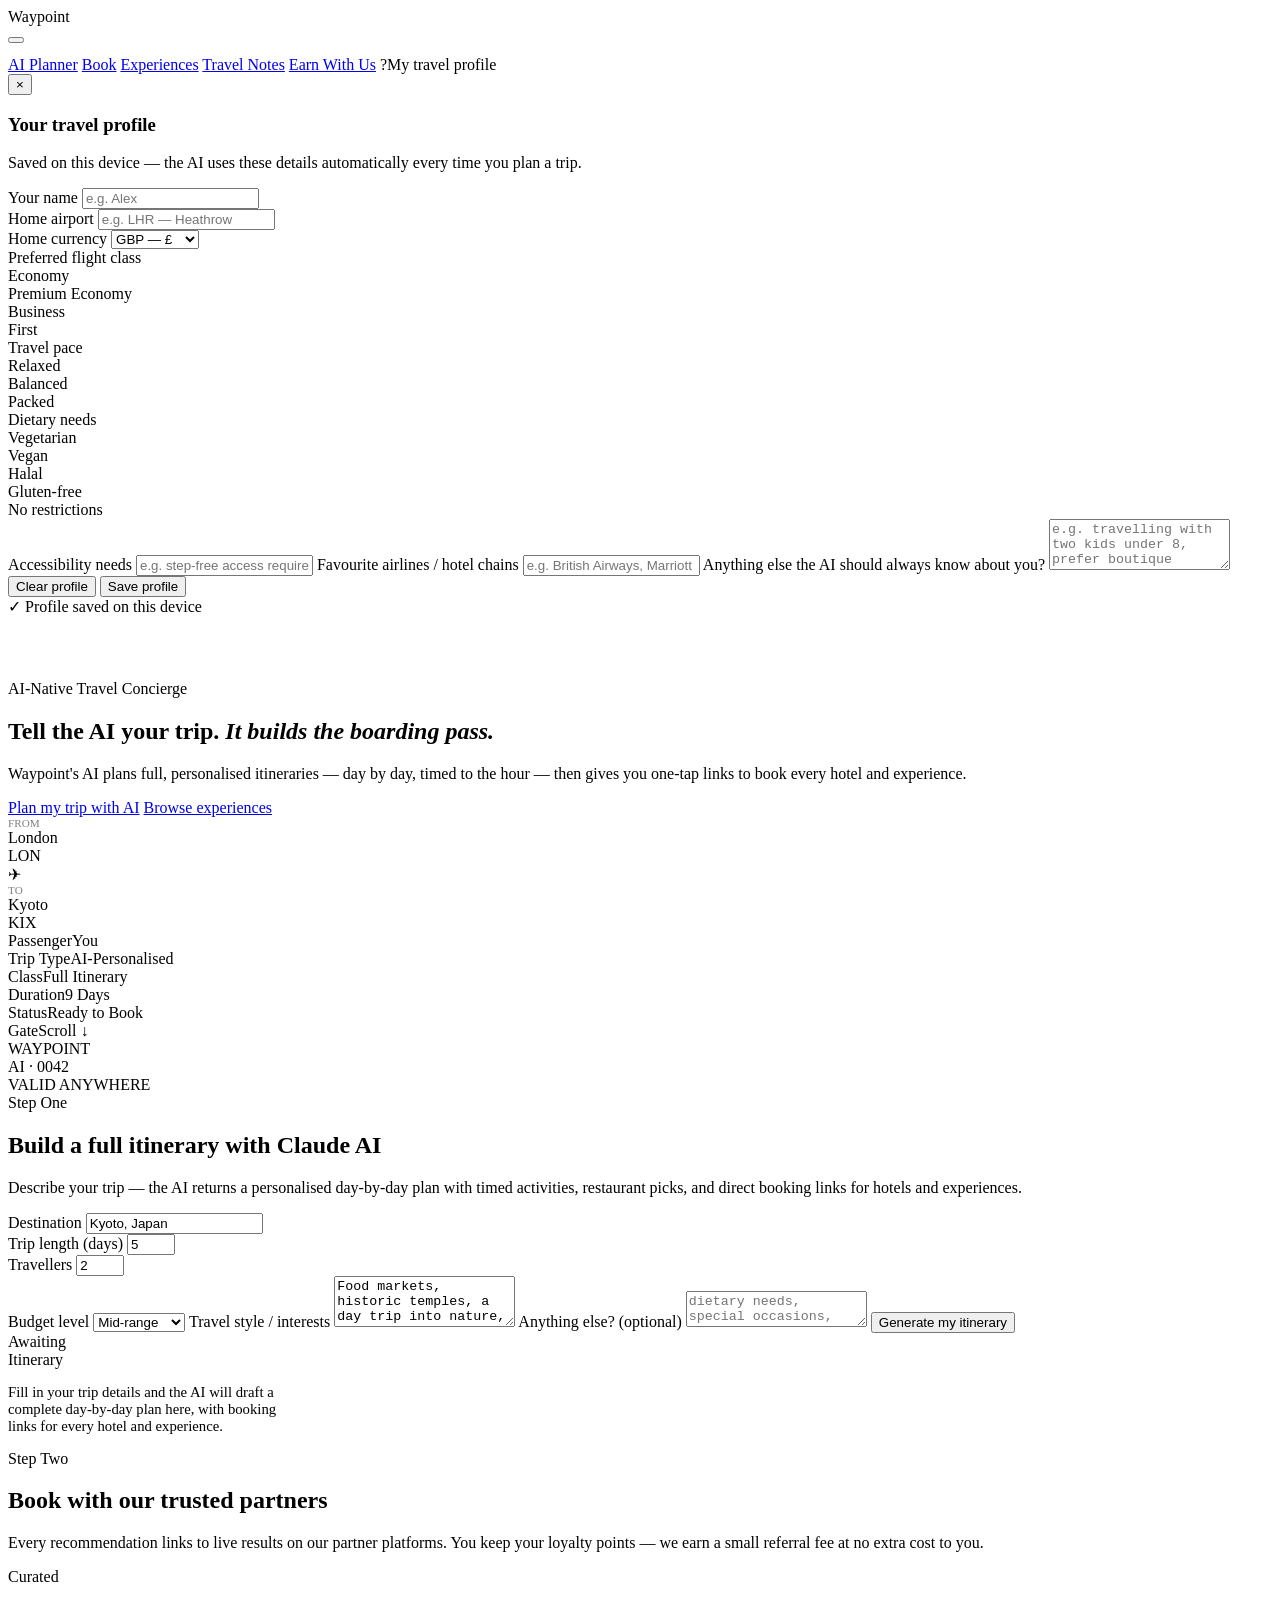
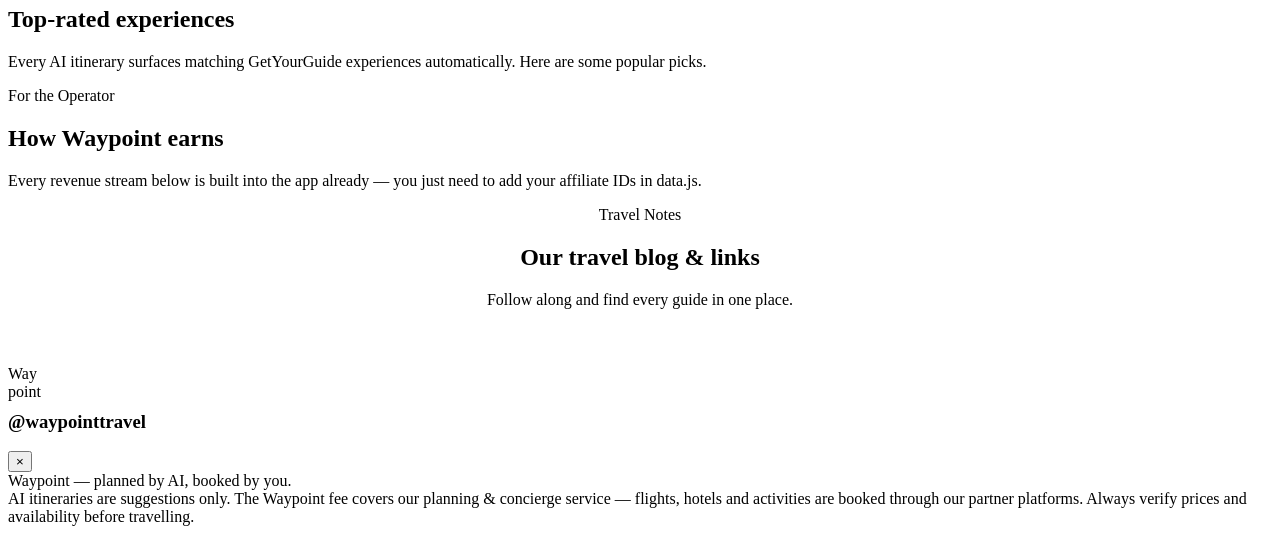
==== index (1).html @ 5927e300 "Add files via upload" ====
<!DOCTYPE html>
<html lang="en">
<head>
  <meta charset="UTF-8">
  <meta name="viewport" content="width=device-width, initial-scale=1.0">
  <title>Waypoint — AI Travel Concierge</title>
  <link rel="preconnect" href="https://fonts.googleapis.com">
  <link href="https://fonts.googleapis.com/css2?family=Fraunces:opsz,wght@9..144,300..900&family=Inter:wght@400;500;600;700&family=Space+Mono:wght@400;700&display=swap" rel="stylesheet">
  <link rel="stylesheet" href="style.css">
</head>
<body>

<!-- ═══ NAV ═══════════════════════════════════════════════ -->
<nav>
  <div class="logo">Way<span>point</span></div>
  <button class="burger" id="burgerBtn" aria-label="Toggle menu">
    <span></span><span></span><span></span>
  </button>
  <div class="links" id="navLinks">
    <a href="#planner">AI Planner</a>
    <a href="#book">Book</a>
    <a href="#experiences">Experiences</a>
    <a href="#blog">Travel Notes</a>
    <a href="#monetize" class="btn ghost" style="display:inline-block;">Earn With Us</a>
    <a class="profile-trigger" id="profileTrigger" style="display:inline-flex;margin-top:12px;">
      <span class="avatar" id="avatarInitial">?</span>
      <span id="profileLabel">My travel profile</span>
    </a>
  </div>
</nav>

<!-- ═══ PROFILE OVERLAY ════════════════════════════════════ -->
<div class="profile-overlay" id="profileOverlay">
  <div class="profile-panel">
    <button class="close-x" id="closeProfile">&times;</button>
    <h3>Your travel profile</h3>
    <p class="sub">Saved on this device — the AI uses these details automatically every time you plan a trip.</p>

    <label>Your name</label>
    <input id="p-name" placeholder="e.g. Alex">

    <div class="profile-row2">
      <div>
        <label>Home airport</label>
        <input id="p-airport" placeholder="e.g. LHR — Heathrow">
      </div>
      <div>
        <label>Home currency</label>
        <select id="p-currency">
          <option>GBP — £</option>
          <option>USD — $</option>
          <option>EUR — €</option>
          <option>AUD — A$</option>
          <option>CAD — C$</option>
          <option>JPY — ¥</option>
        </select>
      </div>
    </div>

    <label>Preferred flight class</label>
    <div class="chip-group" data-group="flightClass">
      <div class="chip" data-value="Economy">Economy</div>
      <div class="chip" data-value="Premium Economy">Premium Economy</div>
      <div class="chip" data-value="Business">Business</div>
      <div class="chip" data-value="First">First</div>
    </div>

    <label>Travel pace</label>
    <div class="chip-group" data-group="pace">
      <div class="chip" data-value="Relaxed — few activities, lots of downtime">Relaxed</div>
      <div class="chip" data-value="Balanced — mix of activities and free time">Balanced</div>
      <div class="chip" data-value="Packed — see and do as much as possible">Packed</div>
    </div>

    <label>Dietary needs</label>
    <div class="chip-group" data-group="diet" data-multi="true">
      <div class="chip" data-value="Vegetarian">Vegetarian</div>
      <div class="chip" data-value="Vegan">Vegan</div>
      <div class="chip" data-value="Halal">Halal</div>
      <div class="chip" data-value="Gluten-free">Gluten-free</div>
      <div class="chip" data-value="No restrictions">No restrictions</div>
    </div>

    <label>Accessibility needs</label>
    <input id="p-accessibility" placeholder="e.g. step-free access required">

    <label>Favourite airlines / hotel chains</label>
    <input id="p-loyalty" placeholder="e.g. British Airways, Marriott Bonvoy">

    <label>Anything else the AI should always know about you?</label>
    <textarea id="p-notes" rows="3" placeholder="e.g. travelling with two kids under 8, prefer boutique hotels, allergic to shellfish"></textarea>

    <div class="profile-actions">
      <button class="btn-secondary" id="clearProfile" type="button">Clear profile</button>
      <button class="btn" id="saveProfile" type="button">Save profile</button>
    </div>
  </div>
</div>
<div class="saved-toast" id="savedToast">✓ Profile saved on this device</div>


<!-- ═══ HERO ════════════════════════════════════════════════ -->
<section class="hero" style="padding-top:64px;">
  <div>
    <div class="eyebrow">AI-Native Travel Concierge</div>
    <h1>Tell the AI your trip. <em>It builds the boarding pass.</em></h1>
    <p>Waypoint's AI plans full, personalised itineraries — day by day, timed to the hour — then gives you one-tap links to book every hotel and experience.</p>
    <div class="cta-row">
      <a href="#planner" class="btn">Plan my trip with AI</a>
      <a href="#experiences" class="btn ghost">Browse experiences</a>
    </div>
  </div>
  <div class="pass">
    <div class="pass-main">
      <div class="pass-row">
        <div>
          <div class="mono" style="opacity:0.5;font-size:0.7rem;">FROM</div>
          <div class="city">London</div>
          <div class="code">LON</div>
        </div>
        <div class="pass-arrow">✈</div>
        <div>
          <div class="mono" style="opacity:0.5;font-size:0.7rem;">TO</div>
          <div class="city">Kyoto</div>
          <div class="code">KIX</div>
        </div>
      </div>
      <div class="pass-meta">
        <div><label>Passenger</label>You</div>
        <div><label>Trip Type</label>AI-Personalised</div>
        <div><label>Class</label>Full Itinerary</div>
        <div><label>Duration</label>9 Days</div>
        <div><label>Status</label>Ready to Book</div>
        <div><label>Gate</label>Scroll ↓</div>
      </div>
    </div>
    <div class="pass-stub">
      <div class="mono">WAYPOINT</div>
      <div class="stub-code mono">AI · 0042</div>
      <div class="mono">VALID&nbsp;ANYWHERE</div>
    </div>
  </div>
</section>


<!-- ═══ AI PLANNER ══════════════════════════════════════════ -->
<section id="planner">
  <div class="section-head">
    <div class="eyebrow">Step One</div>
    <h2>Build a full itinerary with Claude AI</h2>
    <p>Describe your trip — the AI returns a personalised day-by-day plan with timed activities, restaurant picks, and direct booking links for hotels and experiences.</p>
  </div>

  <div class="planner">
    <div class="planner-form">
      <label>Destination</label>
      <input id="destination" placeholder="e.g. Kyoto, Japan" value="Kyoto, Japan">

      <div class="row2">
        <div>
          <label>Trip length (days)</label>
          <input id="days" type="number" min="1" max="21" value="5">
        </div>
        <div>
          <label>Travellers</label>
          <input id="travellers" type="number" min="1" max="12" value="2">
        </div>
      </div>

      <label>Budget level</label>
      <select id="budget">
        <option>Backpacker</option>
        <option selected>Mid-range</option>
        <option>Luxury</option>
      </select>

      <label>Travel style / interests</label>
      <textarea id="interests" rows="3" placeholder="e.g. food, temples, hiking, photography">Food markets, historic temples, a day trip into nature, photography spots</textarea>

      <label>Anything else? (optional)</label>
      <textarea id="notes" rows="2" placeholder="dietary needs, special occasions, accessibility..."></textarea>

      <button class="btn" id="generateBtn">Generate my itinerary</button>
    </div>

    <div class="planner-result" id="result">
      <div class="placeholder">
        <div class="stamp">Awaiting<br>Itinerary</div>
        <p style="max-width:280px;font-size:0.92rem;">Fill in your trip details and the AI will draft a complete day-by-day plan here, with booking links for every hotel and experience.</p>
      </div>
    </div>
  </div>
</section>


<!-- ═══ COMPARE & BOOK ══════════════════════════════════════ -->
<section id="book">
  <div class="section-head">
    <div class="eyebrow">Step Two</div>
    <h2>Book with our trusted partners</h2>
    <p>Every recommendation links to live results on our partner platforms. You keep your loyalty points — we earn a small referral fee at no extra cost to you.</p>
  </div>
  <div class="partner-grid" id="partnerGrid">
    <!-- Built by app.js from PARTNERS in data.js -->
  </div>
</section>


<!-- ═══ EXPERIENCES ══════════════════════════════════════════ -->
<section id="experiences">
  <div class="section-head">
    <div class="eyebrow">Curated</div>
    <h2>Top-rated experiences</h2>
    <p>Every AI itinerary surfaces matching GetYourGuide experiences automatically. Here are some popular picks.</p>
  </div>
  <div class="grid3" id="experiencesGrid">
    <!-- Built by app.js from FEATURED_EXPERIENCES in data.js -->
  </div>
</section>


<!-- ═══ EARN WITH US (MONETIZATION) ═════════════════════════ -->
<section id="monetize">
  <div class="section-head">
    <div class="eyebrow">For the Operator</div>
    <h2>How Waypoint earns</h2>
    <p>Every revenue stream below is built into the app already — you just need to add your affiliate IDs in data.js.</p>
  </div>
  <div class="monetize-list" id="monetizeList">
    <!-- Built by app.js from MONETIZE_ITEMS in data.js -->
  </div>
</section>


<!-- ═══ BLOG / LINKTREE ══════════════════════════════════════ -->
<section id="blog">
  <div class="section-head" style="margin:0 auto 56px;text-align:center;">
    <div class="eyebrow" style="margin:0 auto 18px;justify-content:center;">Travel Notes</div>
    <h2>Our travel blog &amp; links</h2>
    <p>Follow along and find every guide in one place.</p>
  </div>
  <div class="linktree">
    <div class="lt-header">
      <div class="stamp">Way<br>point</div>
      <h3 style="margin-top:10px;">@waypointtravel</h3>
    </div>
    <!-- Built by app.js from BLOG_LINKS in data.js -->
    <div id="blogLinks"></div>
  </div>
</section>


<!-- ═══ CHECKOUT OVERLAY ════════════════════════════════════ -->
<div class="checkout-overlay" id="checkoutOverlay">
  <div class="checkout-panel" id="checkoutPanel">
    <button class="close-x" id="closeCheckout">&times;</button>
    <div id="checkoutContent"></div>
  </div>
</div>


<!-- ═══ FOOTER ══════════════════════════════════════════════ -->
<footer>
  <div>Waypoint — planned by AI, booked by you.</div>
  <div class="mono">AI itineraries are suggestions only. The Waypoint fee covers our planning &amp; concierge service — flights, hotels and activities are booked through our partner platforms. Always verify prices and availability before travelling.</div>
</footer>


<!-- Scripts: data.js first (defines constants), then app.js (uses them) -->
<script src="data.js"></script>
<script src="app.js"></script>
</body>
</html>
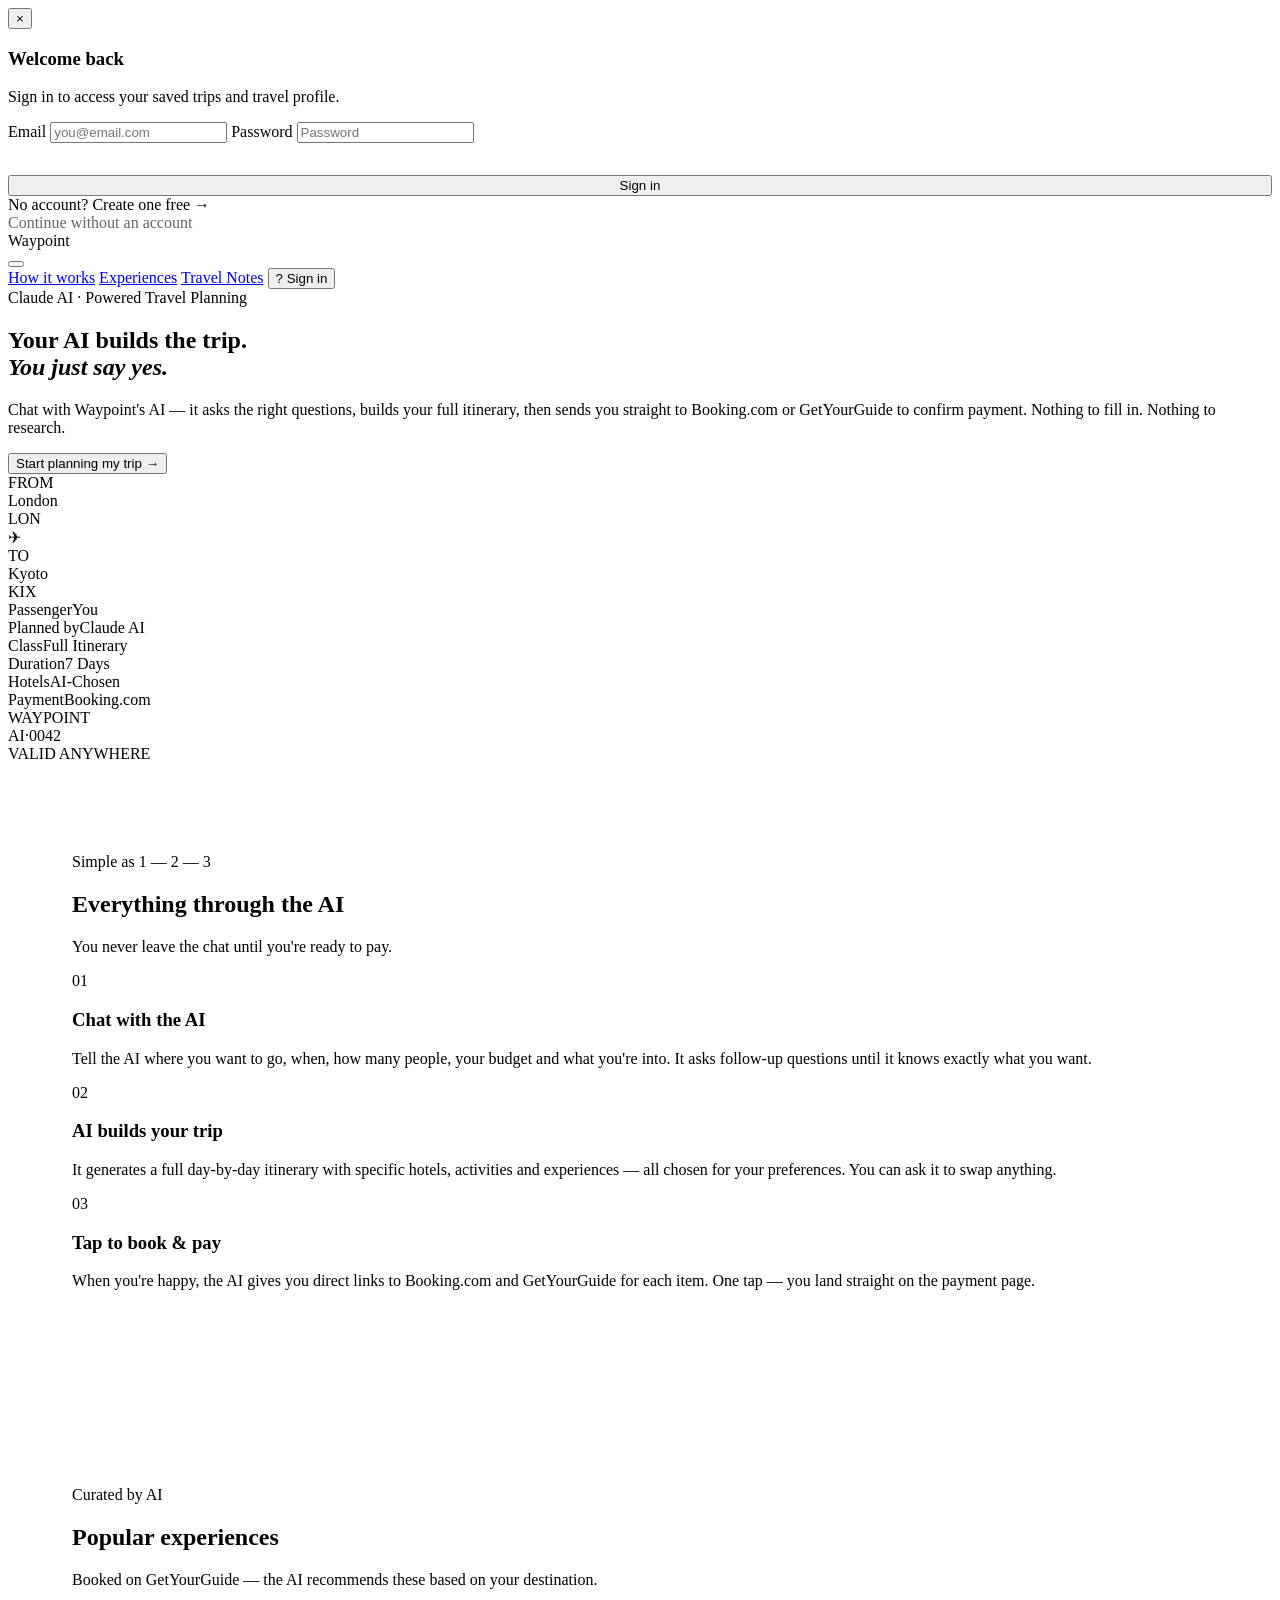
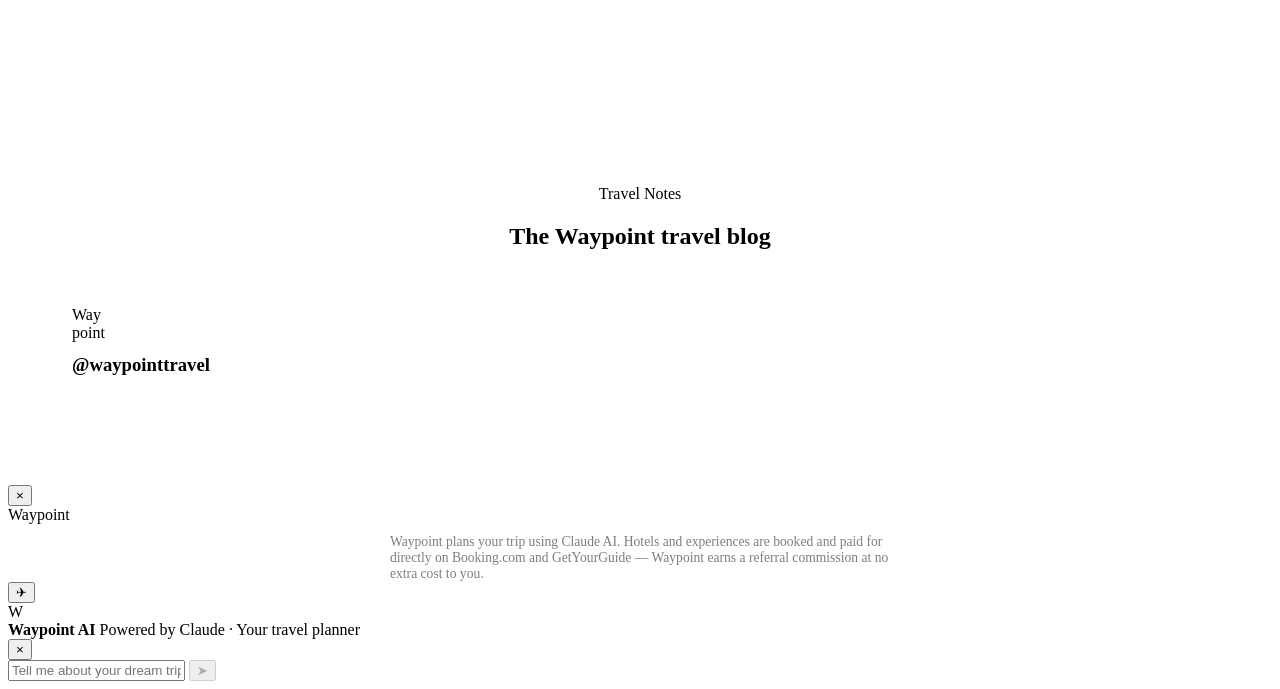
==== commit bb3e9e7c: "Add files via upload" ====
--- a/index (1).html
+++ b/index (1).html
@@ -10,264 +10,252 @@
 </head>
 <body>
 
-<!-- ═══ NAV ═══════════════════════════════════════════════ -->
-<nav>
+<!-- ═══ AUTH OVERLAY ═══════════════════════════════════════ -->
+<div class="modal-overlay" id="authOverlay">
+  <div class="modal-panel">
+    <button class="close-x" id="closeAuth">&times;</button>
+
+    <!-- Sign in -->
+    <div id="viewSignIn">
+      <h3>Welcome back</h3>
+      <p class="modal-sub">Sign in to access your saved trips and travel profile.</p>
+      <label>Email</label>
+      <input id="siEmail" type="email" placeholder="you@email.com">
+      <label>Password</label>
+      <input id="siPassword" type="password" placeholder="Password">
+      <p class="auth-error" id="siError"></p>
+      <button class="btn" id="signInBtn" style="width:100%;margin-top:16px;">Sign in</button>
+      <div class="auth-switch">
+        No account? <span id="goSignUp">Create one free →</span>
+      </div>
+      <div class="auth-switch">
+        <span id="continueGuest" style="opacity:0.6;cursor:pointer;">Continue without an account</span>
+      </div>
+    </div>
+
+    <!-- Sign up -->
+    <div id="viewSignUp" style="display:none">
+      <h3>Create your account</h3>
+      <p class="modal-sub">Free forever. Save your trips and profile across all devices.</p>
+      <label>Your name</label>
+      <input id="suName" placeholder="e.g. Alex">
+      <label>Email</label>
+      <input id="suEmail" type="email" placeholder="you@email.com">
+      <label>Password</label>
+      <input id="suPassword" type="password" placeholder="At least 6 characters">
+      <p class="auth-error" id="suError"></p>
+      <button class="btn" id="signUpBtn" style="width:100%;margin-top:16px;">Create account</button>
+      <div class="auth-switch">
+        Already have one? <span id="goSignIn">Sign in →</span>
+      </div>
+    </div>
+
+    <!-- Signed in — profile -->
+    <div id="viewProfile" style="display:none">
+      <div class="profile-user-row">
+        <div class="profile-avatar-lg" id="profileAvatarLg">?</div>
+        <div>
+          <div class="profile-name" id="profileName"></div>
+          <div class="profile-email" id="profileEmail"></div>
+        </div>
+      </div>
+      <h3 style="font-size:1.2rem;margin-bottom:4px;">Travel profile</h3>
+      <p class="modal-sub">The AI chatbot uses these automatically.</p>
+
+      <label>Home airport</label>
+      <input id="pAirport" placeholder="e.g. LHR — Heathrow">
+
+      <div class="row2">
+        <div>
+          <label>Currency</label>
+          <select id="pCurrency">
+            <option>GBP — £</option><option>USD — $</option>
+            <option>EUR — €</option><option>AUD — A$</option>
+          </select>
+        </div>
+        <div>
+          <label>Flight class</label>
+          <select id="pFlight">
+            <option value="">Any</option>
+            <option>Economy</option><option>Premium Economy</option>
+            <option>Business</option><option>First</option>
+          </select>
+        </div>
+      </div>
+
+      <label>Travel pace</label>
+      <div class="chip-group" data-group="pace">
+        <span class="chip" data-value="Relaxed">Relaxed</span>
+        <span class="chip" data-value="Balanced">Balanced</span>
+        <span class="chip" data-value="Packed">Packed</span>
+      </div>
+
+      <label>Dietary needs</label>
+      <div class="chip-group" data-group="diet" data-multi="true">
+        <span class="chip" data-value="Vegetarian">Vegetarian</span>
+        <span class="chip" data-value="Vegan">Vegan</span>
+        <span class="chip" data-value="Halal">Halal</span>
+        <span class="chip" data-value="Gluten-free">Gluten-free</span>
+        <span class="chip" data-value="No restrictions">None</span>
+      </div>
+
+      <label>Anything the AI should always know?</label>
+      <textarea id="pNotes" rows="2" placeholder="e.g. travelling with 2 kids, prefer boutique hotels, shellfish allergy"></textarea>
+
+      <div class="profile-actions">
+        <button class="btn-ghost" id="signOutBtn">Sign out</button>
+        <button class="btn" id="saveProfileBtn">Save profile</button>
+      </div>
+    </div>
+  </div>
+</div>
+
+<div class="toast" id="toast"></div>
+
+<!-- ═══ NAV ════════════════════════════════════════════════ -->
+<nav id="mainNav">
   <div class="logo">Way<span>point</span></div>
-  <button class="burger" id="burgerBtn" aria-label="Toggle menu">
-    <span></span><span></span><span></span>
-  </button>
-  <div class="links" id="navLinks">
-    <a href="#planner">AI Planner</a>
-    <a href="#book">Book</a>
+  <button class="burger" id="burgerBtn"><span></span><span></span><span></span></button>
+  <div class="nav-links" id="navLinks">
+    <a href="#how">How it works</a>
     <a href="#experiences">Experiences</a>
     <a href="#blog">Travel Notes</a>
-    <a href="#monetize" class="btn ghost" style="display:inline-block;">Earn With Us</a>
-    <a class="profile-trigger" id="profileTrigger" style="display:inline-flex;margin-top:12px;">
-      <span class="avatar" id="avatarInitial">?</span>
-      <span id="profileLabel">My travel profile</span>
-    </a>
+    <button class="nav-auth-btn" id="authBtn">
+      <span class="nav-avatar" id="navAvatar">?</span>
+      <span id="navLabel">Sign in</span>
+    </button>
   </div>
 </nav>
 
-<!-- ═══ PROFILE OVERLAY ════════════════════════════════════ -->
-<div class="profile-overlay" id="profileOverlay">
-  <div class="profile-panel">
-    <button class="close-x" id="closeProfile">&times;</button>
-    <h3>Your travel profile</h3>
-    <p class="sub">Saved on this device — the AI uses these details automatically every time you plan a trip.</p>
-
-    <label>Your name</label>
-    <input id="p-name" placeholder="e.g. Alex">
-
-    <div class="profile-row2">
-      <div>
-        <label>Home airport</label>
-        <input id="p-airport" placeholder="e.g. LHR — Heathrow">
-      </div>
-      <div>
-        <label>Home currency</label>
-        <select id="p-currency">
-          <option>GBP — £</option>
-          <option>USD — $</option>
-          <option>EUR — €</option>
-          <option>AUD — A$</option>
-          <option>CAD — C$</option>
-          <option>JPY — ¥</option>
-        </select>
-      </div>
-    </div>
-
-    <label>Preferred flight class</label>
-    <div class="chip-group" data-group="flightClass">
-      <div class="chip" data-value="Economy">Economy</div>
-      <div class="chip" data-value="Premium Economy">Premium Economy</div>
-      <div class="chip" data-value="Business">Business</div>
-      <div class="chip" data-value="First">First</div>
-    </div>
-
-    <label>Travel pace</label>
-    <div class="chip-group" data-group="pace">
-      <div class="chip" data-value="Relaxed — few activities, lots of downtime">Relaxed</div>
-      <div class="chip" data-value="Balanced — mix of activities and free time">Balanced</div>
-      <div class="chip" data-value="Packed — see and do as much as possible">Packed</div>
-    </div>
-
-    <label>Dietary needs</label>
-    <div class="chip-group" data-group="diet" data-multi="true">
-      <div class="chip" data-value="Vegetarian">Vegetarian</div>
-      <div class="chip" data-value="Vegan">Vegan</div>
-      <div class="chip" data-value="Halal">Halal</div>
-      <div class="chip" data-value="Gluten-free">Gluten-free</div>
-      <div class="chip" data-value="No restrictions">No restrictions</div>
-    </div>
-
-    <label>Accessibility needs</label>
-    <input id="p-accessibility" placeholder="e.g. step-free access required">
-
-    <label>Favourite airlines / hotel chains</label>
-    <input id="p-loyalty" placeholder="e.g. British Airways, Marriott Bonvoy">
-
-    <label>Anything else the AI should always know about you?</label>
-    <textarea id="p-notes" rows="3" placeholder="e.g. travelling with two kids under 8, prefer boutique hotels, allergic to shellfish"></textarea>
-
-    <div class="profile-actions">
-      <button class="btn-secondary" id="clearProfile" type="button">Clear profile</button>
-      <button class="btn" id="saveProfile" type="button">Save profile</button>
-    </div>
-  </div>
-</div>
-<div class="saved-toast" id="savedToast">✓ Profile saved on this device</div>
-
-
 <!-- ═══ HERO ════════════════════════════════════════════════ -->
-<section class="hero" style="padding-top:64px;">
-  <div>
-    <div class="eyebrow">AI-Native Travel Concierge</div>
-    <h1>Tell the AI your trip. <em>It builds the boarding pass.</em></h1>
-    <p>Waypoint's AI plans full, personalised itineraries — day by day, timed to the hour — then gives you one-tap links to book every hotel and experience.</p>
-    <div class="cta-row">
-      <a href="#planner" class="btn">Plan my trip with AI</a>
-      <a href="#experiences" class="btn ghost">Browse experiences</a>
-    </div>
+<section class="hero">
+  <div class="hero-text">
+    <div class="eyebrow">Claude AI · Powered Travel Planning</div>
+    <h1>Your AI builds the trip.<br><em>You just say yes.</em></h1>
+    <p>Chat with Waypoint's AI — it asks the right questions, builds your full itinerary, then sends you straight to Booking.com or GetYourGuide to confirm payment. Nothing to fill in. Nothing to research.</p>
+    <button class="btn btn-lg" id="heroStartChat">Start planning my trip →</button>
   </div>
   <div class="pass">
     <div class="pass-main">
       <div class="pass-row">
         <div>
-          <div class="mono" style="opacity:0.5;font-size:0.7rem;">FROM</div>
+          <div class="pass-label">FROM</div>
           <div class="city">London</div>
           <div class="code">LON</div>
         </div>
         <div class="pass-arrow">✈</div>
         <div>
-          <div class="mono" style="opacity:0.5;font-size:0.7rem;">TO</div>
+          <div class="pass-label">TO</div>
           <div class="city">Kyoto</div>
           <div class="code">KIX</div>
         </div>
       </div>
       <div class="pass-meta">
         <div><label>Passenger</label>You</div>
-        <div><label>Trip Type</label>AI-Personalised</div>
+        <div><label>Planned by</label>Claude AI</div>
         <div><label>Class</label>Full Itinerary</div>
-        <div><label>Duration</label>9 Days</div>
-        <div><label>Status</label>Ready to Book</div>
-        <div><label>Gate</label>Scroll ↓</div>
+        <div><label>Duration</label>7 Days</div>
+        <div><label>Hotels</label>AI-Chosen</div>
+        <div><label>Payment</label>Booking.com</div>
       </div>
     </div>
     <div class="pass-stub">
       <div class="mono">WAYPOINT</div>
-      <div class="stub-code mono">AI · 0042</div>
-      <div class="mono">VALID&nbsp;ANYWHERE</div>
-    </div>
-  </div>
-</section>
-
-
-<!-- ═══ AI PLANNER ══════════════════════════════════════════ -->
-<section id="planner">
+      <div class="stub-code mono">AI·0042</div>
+      <div class="mono">VALID ANYWHERE</div>
+    </div>
+  </div>
+</section>
+
+<!-- ═══ HOW IT WORKS ════════════════════════════════════════ -->
+<section id="how" style="padding:90px 5vw;">
   <div class="section-head">
-    <div class="eyebrow">Step One</div>
-    <h2>Build a full itinerary with Claude AI</h2>
-    <p>Describe your trip — the AI returns a personalised day-by-day plan with timed activities, restaurant picks, and direct booking links for hotels and experiences.</p>
-  </div>
-
-  <div class="planner">
-    <div class="planner-form">
-      <label>Destination</label>
-      <input id="destination" placeholder="e.g. Kyoto, Japan" value="Kyoto, Japan">
-
-      <div class="row2">
-        <div>
-          <label>Trip length (days)</label>
-          <input id="days" type="number" min="1" max="21" value="5">
-        </div>
-        <div>
-          <label>Travellers</label>
-          <input id="travellers" type="number" min="1" max="12" value="2">
-        </div>
-      </div>
-
-      <label>Budget level</label>
-      <select id="budget">
-        <option>Backpacker</option>
-        <option selected>Mid-range</option>
-        <option>Luxury</option>
-      </select>
-
-      <label>Travel style / interests</label>
-      <textarea id="interests" rows="3" placeholder="e.g. food, temples, hiking, photography">Food markets, historic temples, a day trip into nature, photography spots</textarea>
-
-      <label>Anything else? (optional)</label>
-      <textarea id="notes" rows="2" placeholder="dietary needs, special occasions, accessibility..."></textarea>
-
-      <button class="btn" id="generateBtn">Generate my itinerary</button>
-    </div>
-
-    <div class="planner-result" id="result">
-      <div class="placeholder">
-        <div class="stamp">Awaiting<br>Itinerary</div>
-        <p style="max-width:280px;font-size:0.92rem;">Fill in your trip details and the AI will draft a complete day-by-day plan here, with booking links for every hotel and experience.</p>
-      </div>
-    </div>
-  </div>
-</section>
-
-
-<!-- ═══ COMPARE & BOOK ══════════════════════════════════════ -->
-<section id="book">
+    <div class="eyebrow">Simple as 1 — 2 — 3</div>
+    <h2>Everything through the AI</h2>
+    <p>You never leave the chat until you're ready to pay.</p>
+  </div>
+  <div class="grid3">
+    <div class="feature-card">
+      <span class="step-num">01</span>
+      <h3>Chat with the AI</h3>
+      <p>Tell the AI where you want to go, when, how many people, your budget and what you're into. It asks follow-up questions until it knows exactly what you want.</p>
+    </div>
+    <div class="feature-card">
+      <span class="step-num">02</span>
+      <h3>AI builds your trip</h3>
+      <p>It generates a full day-by-day itinerary with specific hotels, activities and experiences — all chosen for your preferences. You can ask it to swap anything.</p>
+    </div>
+    <div class="feature-card">
+      <span class="step-num">03</span>
+      <h3>Tap to book &amp; pay</h3>
+      <p>When you're happy, the AI gives you direct links to Booking.com and GetYourGuide for each item. One tap — you land straight on the payment page.</p>
+    </div>
+  </div>
+</section>
+
+<!-- ═══ EXPERIENCES ══════════════════════════════════════════ -->
+<section id="experiences" style="padding:90px 5vw;">
   <div class="section-head">
-    <div class="eyebrow">Step Two</div>
-    <h2>Book with our trusted partners</h2>
-    <p>Every recommendation links to live results on our partner platforms. You keep your loyalty points — we earn a small referral fee at no extra cost to you.</p>
-  </div>
-  <div class="partner-grid" id="partnerGrid">
-    <!-- Built by app.js from PARTNERS in data.js -->
-  </div>
-</section>
-
-
-<!-- ═══ EXPERIENCES ══════════════════════════════════════════ -->
-<section id="experiences">
-  <div class="section-head">
-    <div class="eyebrow">Curated</div>
-    <h2>Top-rated experiences</h2>
-    <p>Every AI itinerary surfaces matching GetYourGuide experiences automatically. Here are some popular picks.</p>
-  </div>
-  <div class="grid3" id="experiencesGrid">
-    <!-- Built by app.js from FEATURED_EXPERIENCES in data.js -->
-  </div>
-</section>
-
-
-<!-- ═══ EARN WITH US (MONETIZATION) ═════════════════════════ -->
-<section id="monetize">
-  <div class="section-head">
-    <div class="eyebrow">For the Operator</div>
-    <h2>How Waypoint earns</h2>
-    <p>Every revenue stream below is built into the app already — you just need to add your affiliate IDs in data.js.</p>
-  </div>
-  <div class="monetize-list" id="monetizeList">
-    <!-- Built by app.js from MONETIZE_ITEMS in data.js -->
-  </div>
-</section>
-
+    <div class="eyebrow">Curated by AI</div>
+    <h2>Popular experiences</h2>
+    <p>Booked on GetYourGuide — the AI recommends these based on your destination.</p>
+  </div>
+  <div class="grid3" id="experiencesGrid"></div>
+</section>
 
 <!-- ═══ BLOG / LINKTREE ══════════════════════════════════════ -->
-<section id="blog">
-  <div class="section-head" style="margin:0 auto 56px;text-align:center;">
-    <div class="eyebrow" style="margin:0 auto 18px;justify-content:center;">Travel Notes</div>
-    <h2>Our travel blog &amp; links</h2>
-    <p>Follow along and find every guide in one place.</p>
+<section id="blog" style="padding:90px 5vw;">
+  <div class="section-head" style="text-align:center;margin:0 auto 56px;">
+    <div class="eyebrow" style="justify-content:center;margin:0 auto 18px;">Travel Notes</div>
+    <h2>The Waypoint travel blog</h2>
   </div>
   <div class="linktree">
     <div class="lt-header">
       <div class="stamp">Way<br>point</div>
-      <h3 style="margin-top:10px;">@waypointtravel</h3>
-    </div>
-    <!-- Built by app.js from BLOG_LINKS in data.js -->
+      <h3 style="margin-top:12px;">@waypointtravel</h3>
+    </div>
     <div id="blogLinks"></div>
   </div>
 </section>
 
-
-<!-- ═══ CHECKOUT OVERLAY ════════════════════════════════════ -->
-<div class="checkout-overlay" id="checkoutOverlay">
-  <div class="checkout-panel" id="checkoutPanel">
-    <button class="close-x" id="closeCheckout">&times;</button>
-    <div id="checkoutContent"></div>
+<!-- ═══ BOOKING REDIRECT MODAL ════════════════════════════════ -->
+<div class="modal-overlay" id="bookingModal">
+  <div class="modal-panel">
+    <button class="close-x" id="closeBookingModal">&times;</button>
+    <div id="bookingModalContent"></div>
   </div>
 </div>
-
 
 <!-- ═══ FOOTER ══════════════════════════════════════════════ -->
 <footer>
-  <div>Waypoint — planned by AI, booked by you.</div>
-  <div class="mono">AI itineraries are suggestions only. The Waypoint fee covers our planning &amp; concierge service — flights, hotels and activities are booked through our partner platforms. Always verify prices and availability before travelling.</div>
+  <div class="logo" style="margin-bottom:10px;">Way<span>point</span></div>
+  <p style="opacity:0.5;font-size:0.85rem;max-width:500px;margin:0 auto;">
+    Waypoint plans your trip using Claude AI. Hotels and experiences are booked and paid for directly on Booking.com and GetYourGuide — Waypoint earns a referral commission at no extra cost to you.
+  </p>
 </footer>
 
-
-<!-- Scripts: data.js first (defines constants), then app.js (uses them) -->
+<!-- ═══ CHATBOT (the main interface) ════════════════════════ -->
+<button class="chat-bubble" id="chatBubble">
+  ✈<span class="chat-unread" id="chatUnread"></span>
+</button>
+<div class="chat-window" id="chatWindow">
+  <div class="chat-header">
+    <div class="chat-avatar-sm">W</div>
+    <div class="chat-header-text">
+      <strong>Waypoint AI</strong>
+      <span>Powered by Claude · Your travel planner</span>
+    </div>
+    <button class="chat-close-btn" id="chatClose">&times;</button>
+  </div>
+  <div class="chat-messages" id="chatMessages"></div>
+  <div class="chat-quick-replies" id="chatQR"></div>
+  <div class="chat-input-row">
+    <input id="chatInput" type="text" placeholder="Tell me about your dream trip…" maxlength="600" autocomplete="off">
+    <button class="chat-send-btn" id="chatSend" disabled>➤</button>
+  </div>
+</div>
+
 <script src="data.js"></script>
-<script src="app.js"></script>
+<script type="module" src="app.js"></script>
 </body>
 </html>
